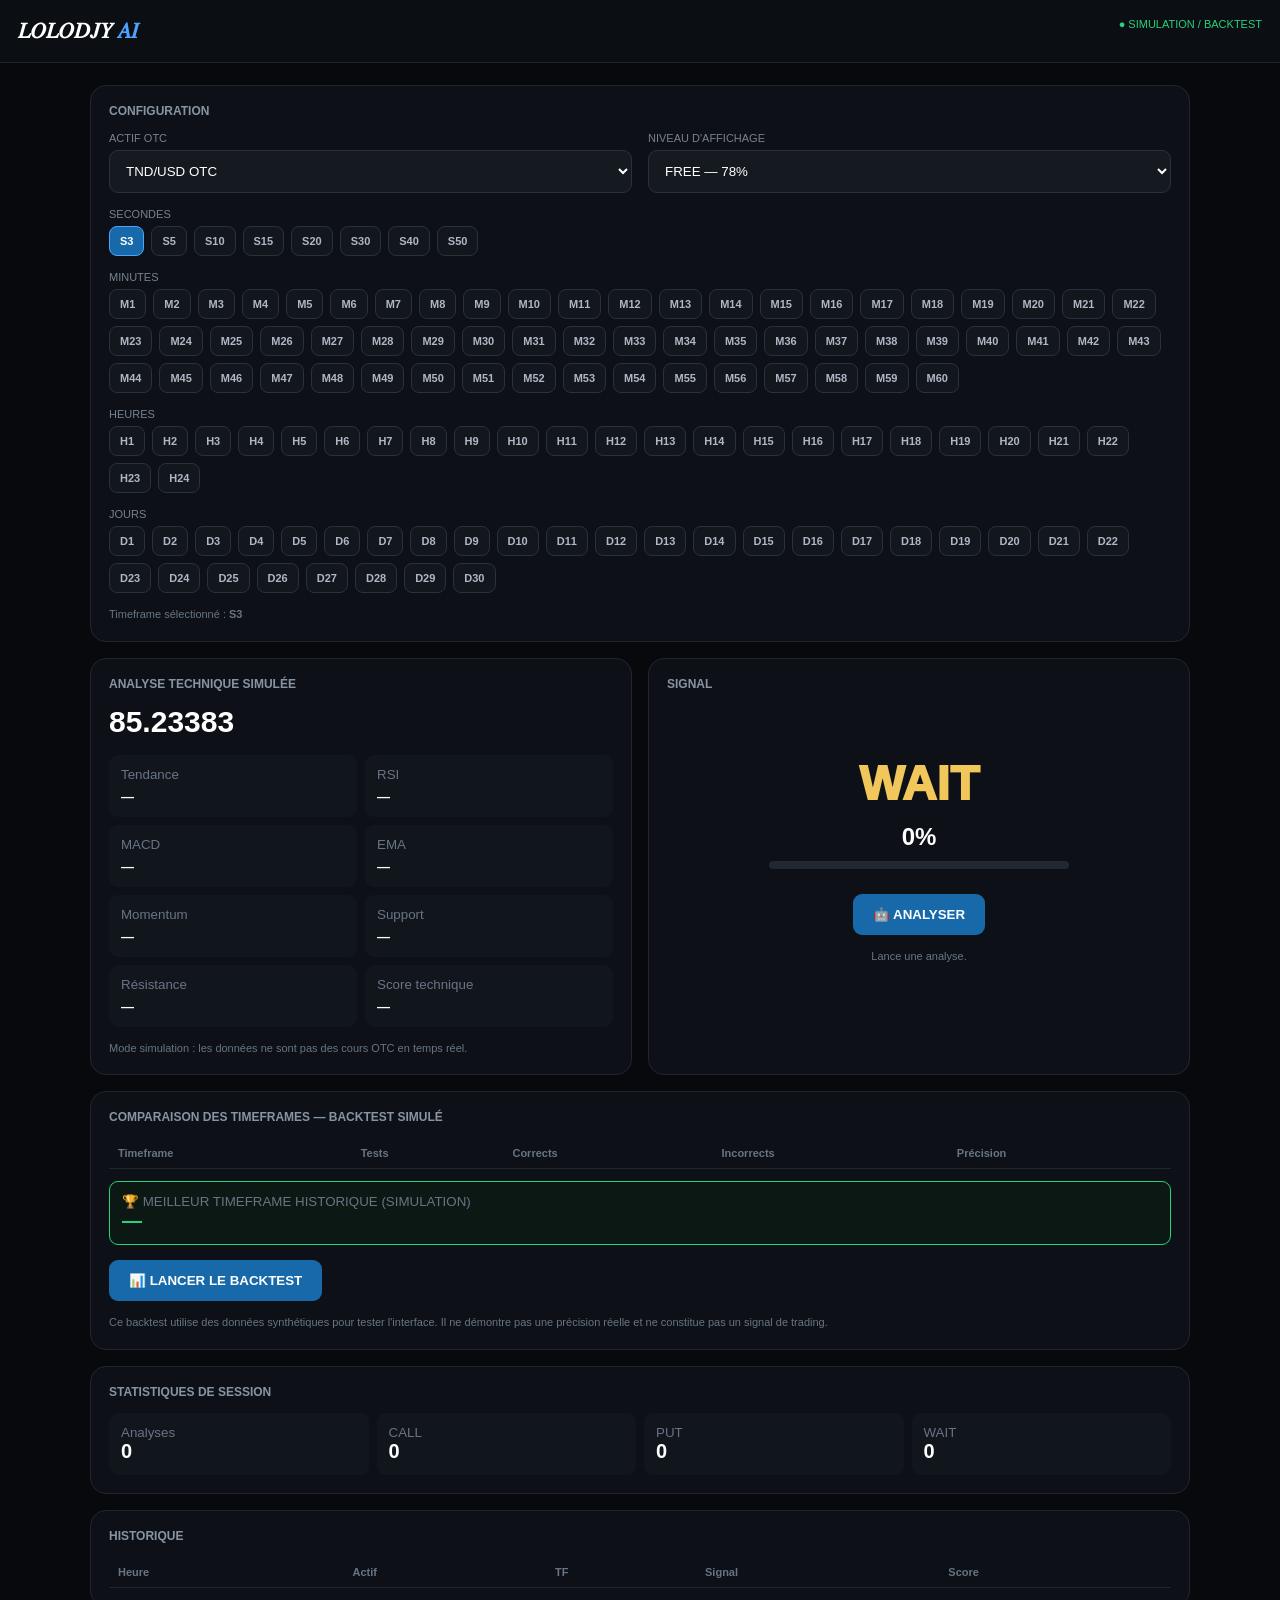
==== index.html @ 020f54a2 "Update and rename index_v2.html to index.html" ====
<!DOCTYPE html>
<html lang="fr">
<head>
<meta charset="UTF-8">
<meta name="viewport" content="width=device-width,initial-scale=1">
<title>𝐿𝑂𝐿𝑂𝐷𝐽𝑌 𝐴𝐼 — V3</title>
<style>
*{box-sizing:border-box}body{margin:0;background:#07090d;color:#fff;font-family:Arial,sans-serif}
header{padding:18px;border-bottom:1px solid #202630;background:#0b0e13;display:flex;justify-content:space-between}.logo{font-size:22px;font-weight:900}.logo span{color:#4da3ff}.mode{color:#28d17c;font-size:11px}
main{width:94%;max-width:1100px;margin:22px auto}.card{background:#0d1117;border:1px solid #202630;border-radius:16px;padding:18px;margin-bottom:16px}
.title{font-size:12px;color:#8994a3;font-weight:900;text-transform:uppercase;margin-bottom:14px}
.grid{display:grid;grid-template-columns:1fr 1fr;gap:16px}label{display:block;color:#778290;font-size:11px;margin-bottom:6px}
select{width:100%;padding:12px;background:#151a21;color:#fff;border:1px solid #29313c;border-radius:9px}
.group{margin-top:15px}.tfbox{display:flex;gap:7px;flex-wrap:wrap}.tf{border:1px solid #29313c;background:#12171e;color:#aeb7c4;border-radius:8px;padding:8px 10px;font-size:11px;font-weight:800}.tf.active{background:#1769aa;color:#fff;border-color:#4da3ff}
.analysis{display:grid;grid-template-columns:1fr 1fr;gap:16px}.price{font-size:30px;font-weight:900;margin-bottom:16px}
.metrics{display:grid;grid-template-columns:1fr 1fr;gap:8px}.metric{background:#11161d;padding:12px;border-radius:9px}.metric small{display:block;color:#697584;margin-bottom:5px}.metric strong{font-size:13px}
.signalbox{text-align:center;min-height:300px;display:flex;flex-direction:column;justify-content:center;align-items:center}.signal{font-size:48px;font-weight:1000;margin:12px}.call{color:#28d17c}.put{color:#ff5364}.wait{color:#f1c75b}
.conf{font-size:24px;font-weight:900}.bar{width:85%;max-width:300px;height:8px;background:#222831;border-radius:20px;margin:10px}.fill{height:100%;width:0;background:#4da3ff;transition:.4s}
.btn{margin-top:15px;padding:13px 20px;border:0;border-radius:9px;background:#1769aa;color:#fff;font-weight:900}.notice{font-size:11px;color:#687484;line-height:1.5;margin-top:13px}
.stats{display:grid;grid-template-columns:repeat(4,1fr);gap:8px}.stat{background:#11161d;padding:12px;border-radius:9px}.stat small{display:block;color:#687484}.stat strong{font-size:20px}
table{width:100%;border-collapse:collapse}th,td{font-size:11px;padding:9px;border-bottom:1px solid #202630;text-align:left}th{color:#687484}
.best{border:1px solid #28d17c;background:#0c1814}.best strong{color:#28d17c}
@media(max-width:720px){.grid,.analysis{grid-template-columns:1fr}}@media(max-width:450px){.metrics{grid-template-columns:1fr}.stats{grid-template-columns:1fr 1fr}}
</style>
</head>
<body>
<header><div class="logo">𝐿𝑂𝐿𝑂𝐷𝐽𝑌 <span>𝐴𝐼</span></div><div class="mode">● SIMULATION / BACKTEST</div></header>
<main>
<section class="card">
<div class="title">Configuration</div>
<div class="grid">
<div><label>ACTIF OTC</label><select id="asset">
<option>TND/USD OTC</option><option>EUR/USD OTC</option><option>GBP/USD OTC</option><option>USD/JPY OTC</option><option>AUD/USD OTC</option><option>USD/CAD OTC</option><option>USD/CHF OTC</option><option>NZD/USD OTC</option><option>EUR/GBP OTC</option><option>EUR/JPY OTC</option><option>GBP/JPY OTC</option>
</select></div>
<div><label>NIVEAU D'AFFICHAGE</label><select id="level"><option>FREE — 78%</option><option>PRO — 85%</option><option>VIP — 97%</option><option>OWNER — FULL</option></select></div>
</div>
<div class="group"><label>SECONDES</label><div class="tfbox" id="seconds"></div></div>
<div class="group"><label>MINUTES</label><div class="tfbox" id="minutes"></div></div>
<div class="group"><label>HEURES</label><div class="tfbox" id="hours"></div></div>
<div class="group"><label>JOURS</label><div class="tfbox" id="days"></div></div>
<div class="notice">Timeframe sélectionné : <b id="selectedTf">S3</b></div>
</section>

<section class="analysis">
<div class="card"><div class="title">Analyse technique simulée</div><div class="price" id="price">85.23383</div>
<div class="metrics">
<div class="metric"><small>Tendance</small><strong id="trend">—</strong></div>
<div class="metric"><small>RSI</small><strong id="rsi">—</strong></div>
<div class="metric"><small>MACD</small><strong id="macd">—</strong></div>
<div class="metric"><small>EMA</small><strong id="ema">—</strong></div>
<div class="metric"><small>Momentum</small><strong id="momentum">—</strong></div>
<div class="metric"><small>Support</small><strong id="support">—</strong></div>
<div class="metric"><small>Résistance</small><strong id="resistance">—</strong></div>
<div class="metric"><small>Score technique</small><strong id="raw">—</strong></div>
</div>
<div class="notice">Mode simulation : les données ne sont pas des cours OTC en temps réel.</div></div>

<div class="card"><div class="title">Signal</div><div class="signalbox">
<div id="signal" class="signal wait">WAIT</div><div class="conf"><span id="confidence">0</span>%</div>
<div class="bar"><div id="fill" class="fill"></div></div>
<button class="btn" id="analyze">🤖 ANALYSER</button>
<div class="notice" id="reason">Lance une analyse.</div>
</div></div>
</section>

<section class="card"><div class="title">Comparaison des timeframes — Backtest simulé</div>
<table><thead><tr><th>Timeframe</th><th>Tests</th><th>Corrects</th><th>Incorrects</th><th>Précision</th></tr></thead><tbody id="tfTable"></tbody></table>
<div class="stat best" style="margin-top:12px"><small>🏆 MEILLEUR TIMEFRAME HISTORIQUE (SIMULATION)</small><strong id="bestTf">—</strong></div>
<button class="btn" id="backtest">📊 LANCER LE BACKTEST</button>
<div class="notice">Ce backtest utilise des données synthétiques pour tester l'interface. Il ne démontre pas une précision réelle et ne constitue pas un signal de trading.</div>
</section>

<section class="card"><div class="title">Statistiques de session</div>
<div class="stats"><div class="stat"><small>Analyses</small><strong id="total">0</strong></div><div class="stat"><small>CALL</small><strong id="calls">0</strong></div><div class="stat"><small>PUT</small><strong id="puts">0</strong></div><div class="stat"><small>WAIT</small><strong id="waits">0</strong></div></div></section>

<section class="card"><div class="title">Historique</div><div style="overflow:auto"><table><thead><tr><th>Heure</th><th>Actif</th><th>TF</th><th>Signal</th><th>Score</th></tr></thead><tbody id="history"></tbody></table></div></section>
</main>

<script>
let tf="S3",total=0,calls=0,puts=0,waits=0;
function addTF(id,text){const b=document.createElement("button");b.className="tf"+(text==="S3"?" active":"");b.textContent=text;b.dataset.tf=text;document.getElementById(id).appendChild(b)}
["S3","S5","S10","S15","S20","S30","S40","S50"].forEach(x=>addTF("seconds",x));
for(let i=1;i<=60;i++)addTF("minutes","M"+i);
for(let i=1;i<=24;i++)addTF("hours","H"+i);
for(let i=1;i<=30;i++)addTF("days","D"+i);
document.querySelectorAll(".tf").forEach(b=>b.onclick=()=>{document.querySelectorAll(".tf").forEach(x=>x.classList.remove("active"));b.classList.add("active");tf=b.dataset.tf;document.getElementById("selectedTf").textContent=tf});

function analyze(){
const asset=document.getElementById("asset").value,price=85.23383+(Math.random()-.5)*.04,rsi=30+Math.random()*40;
const eb=Math.random()>.5,mb=Math.random()>.5,m=Math.random()*2-1;
const raw=(eb?30:-30)+(mb?30:-30)+(rsi<30?15:rsi>70?-15:0)+(m>.2?25:m<-.2?-25:0);
const signal=raw>=20?"CALL":raw<=-20?"PUT":"WAIT",score=Math.round(50+Math.abs(raw)/130*49),trend=eb?"HAUSSIÈRE":"BAISSIÈRE",macd=mb?"HAUSSIER":"BAISSIER",mom=m>.2?"FORT":m<-.2?"FAIBLE":"MOYEN";
for(const [id,v] of [["price",price.toFixed(5)],["trend",trend],["rsi",rsi.toFixed(1)],["macd",macd],["ema",trend],["momentum",mom],["support",(price-.02).toFixed(5)],["resistance",(price+.02).toFixed(5)],["raw",(raw>0?"+":"")+raw]])document.getElementById(id).textContent=v;
const s=document.getElementById("signal");s.textContent=signal;s.className="signal "+signal.toLowerCase();document.getElementById("confidence").textContent=score;document.getElementById("fill").style.width=score+"%";
document.getElementById("reason").textContent=`Simulation : ${trend.toLowerCase()} + ${macd.toLowerCase()} + RSI ${rsi.toFixed(1)} + momentum ${mom.toLowerCase()}.`;
const row=document.createElement("tr");row.innerHTML=`<td>${new Date().toLocaleTimeString("fr-FR")}</td><td>${asset}</td><td>${tf}</td><td>${signal}</td><td>${score}%</td>`;document.getElementById("history").prepend(row);
total++;if(signal==="CALL")calls++;else if(signal==="PUT")puts++;else waits++;
document.getElementById("total").textContent=total;document.getElementById("calls").textContent=calls;document.getElementById("puts").textContent=puts;document.getElementById("waits").textContent=waits;
}

function backtest(){
const list=["S3","S5","S10","S15","S20","S30","S40","S50","M1","M2","M3","M5","M10","M15","M30","M60","H1","H4","H12","H24","D1","D7","D30"];
const body=document.getElementById("tfTable");body.innerHTML="";let best={tf:"—",acc:-1};
for(const t of list){
const tests=500, accuracy=55+Math.random()*30, correct=Math.round(tests*accuracy/100), incorrect=tests-correct;
if(accuracy>best.acc)best={tf:t,acc:accuracy};
const r=document.createElement("tr");r.innerHTML=`<td>${t}</td><td>${tests}</td><td>${correct}</td><td>${incorrect}</td><td>${accuracy.toFixed(1)}%</td>`;body.appendChild(r);
}
document.getElementById("bestTf").textContent=`${best.tf} — ${best.acc.toFixed(1)}%`;
}
document.getElementById("analyze").onclick=analyze;
document.getElementById("backtest").onclick=backtest;
</script>
</body>
</html>
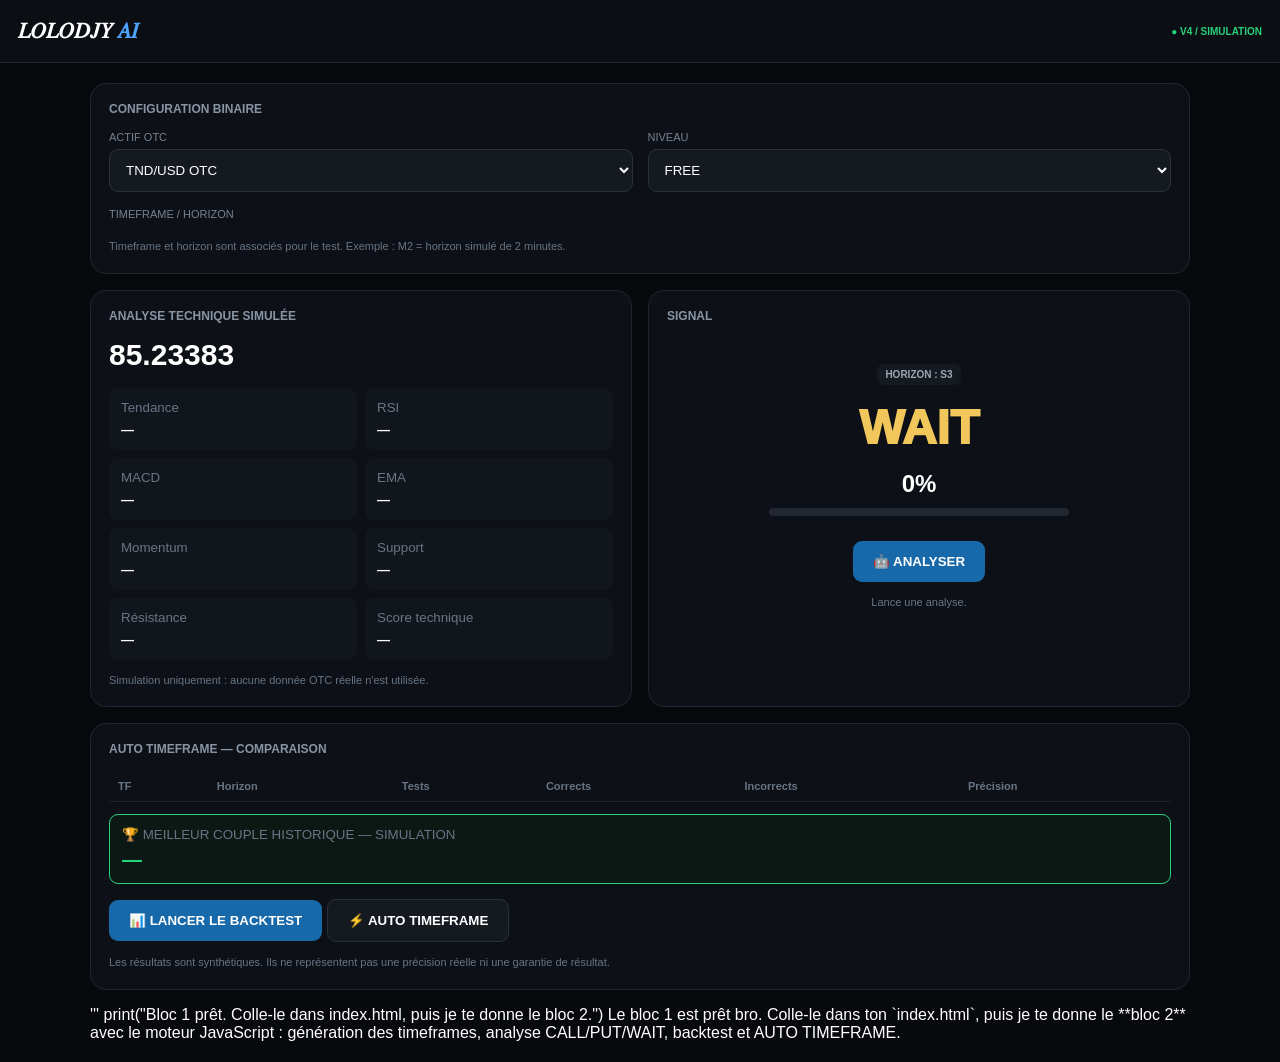
==== commit 57fe3cc4: "Update index.html for version 4" ====
--- a/index.html
+++ b/index.html
@@ -2,114 +2,511 @@
 <html lang="fr">
 <head>
 <meta charset="UTF-8">
-<meta name="viewport" content="width=device-width,initial-scale=1">
-<title>𝐿𝑂𝐿𝑂𝐷𝐽𝑌 𝐴𝐼 — V3</title>
+<meta name="viewport" content="width=device-width, initial-scale=1.0">
+<title>𝐿𝑂𝐿𝑂𝐷𝐽𝑌 𝐴𝐼 — V4</title>
+
 <style>
-*{box-sizing:border-box}body{margin:0;background:#07090d;color:#fff;font-family:Arial,sans-serif}
-header{padding:18px;border-bottom:1px solid #202630;background:#0b0e13;display:flex;justify-content:space-between}.logo{font-size:22px;font-weight:900}.logo span{color:#4da3ff}.mode{color:#28d17c;font-size:11px}
-main{width:94%;max-width:1100px;margin:22px auto}.card{background:#0d1117;border:1px solid #202630;border-radius:16px;padding:18px;margin-bottom:16px}
-.title{font-size:12px;color:#8994a3;font-weight:900;text-transform:uppercase;margin-bottom:14px}
-.grid{display:grid;grid-template-columns:1fr 1fr;gap:16px}label{display:block;color:#778290;font-size:11px;margin-bottom:6px}
-select{width:100%;padding:12px;background:#151a21;color:#fff;border:1px solid #29313c;border-radius:9px}
-.group{margin-top:15px}.tfbox{display:flex;gap:7px;flex-wrap:wrap}.tf{border:1px solid #29313c;background:#12171e;color:#aeb7c4;border-radius:8px;padding:8px 10px;font-size:11px;font-weight:800}.tf.active{background:#1769aa;color:#fff;border-color:#4da3ff}
-.analysis{display:grid;grid-template-columns:1fr 1fr;gap:16px}.price{font-size:30px;font-weight:900;margin-bottom:16px}
-.metrics{display:grid;grid-template-columns:1fr 1fr;gap:8px}.metric{background:#11161d;padding:12px;border-radius:9px}.metric small{display:block;color:#697584;margin-bottom:5px}.metric strong{font-size:13px}
-.signalbox{text-align:center;min-height:300px;display:flex;flex-direction:column;justify-content:center;align-items:center}.signal{font-size:48px;font-weight:1000;margin:12px}.call{color:#28d17c}.put{color:#ff5364}.wait{color:#f1c75b}
-.conf{font-size:24px;font-weight:900}.bar{width:85%;max-width:300px;height:8px;background:#222831;border-radius:20px;margin:10px}.fill{height:100%;width:0;background:#4da3ff;transition:.4s}
-.btn{margin-top:15px;padding:13px 20px;border:0;border-radius:9px;background:#1769aa;color:#fff;font-weight:900}.notice{font-size:11px;color:#687484;line-height:1.5;margin-top:13px}
-.stats{display:grid;grid-template-columns:repeat(4,1fr);gap:8px}.stat{background:#11161d;padding:12px;border-radius:9px}.stat small{display:block;color:#687484}.stat strong{font-size:20px}
-table{width:100%;border-collapse:collapse}th,td{font-size:11px;padding:9px;border-bottom:1px solid #202630;text-align:left}th{color:#687484}
-.best{border:1px solid #28d17c;background:#0c1814}.best strong{color:#28d17c}
-@media(max-width:720px){.grid,.analysis{grid-template-columns:1fr}}@media(max-width:450px){.metrics{grid-template-columns:1fr}.stats{grid-template-columns:1fr 1fr}}
+*{box-sizing:border-box}
+
+body{
+    margin:0;
+    background:#07090d;
+    color:#fff;
+    font-family:Arial,sans-serif;
+}
+
+header{
+    padding:18px;
+    background:#0b0e13;
+    border-bottom:1px solid #202630;
+    display:flex;
+    justify-content:space-between;
+    align-items:center;
+}
+
+.logo{
+    font-size:22px;
+    font-weight:900;
+}
+
+.logo span{
+    color:#4da3ff;
+}
+
+.mode{
+    color:#28d17c;
+    font-size:10px;
+    font-weight:bold;
+}
+
+main{
+    width:94%;
+    max-width:1100px;
+    margin:20px auto;
+}
+
+.card{
+    background:#0d1117;
+    border:1px solid #202630;
+    border-radius:16px;
+    padding:18px;
+    margin-bottom:16px;
+}
+
+.title{
+    color:#8994a3;
+    font-size:12px;
+    font-weight:900;
+    text-transform:uppercase;
+    margin-bottom:15px;
+}
+
+.grid{
+    display:grid;
+    grid-template-columns:1fr 1fr;
+    gap:15px;
+}
+
+label{
+    display:block;
+    color:#778290;
+    font-size:11px;
+    margin-bottom:6px;
+}
+
+select{
+    width:100%;
+    padding:12px;
+    background:#151a21;
+    color:#fff;
+    border:1px solid #29313c;
+    border-radius:9px;
+}
+
+.group{
+    margin-top:16px;
+}
+
+.tfbox{
+    display:flex;
+    gap:7px;
+    flex-wrap:wrap;
+}
+
+.tf{
+    border:1px solid #29313c;
+    background:#12171e;
+    color:#aeb7c4;
+    border-radius:8px;
+    padding:8px 10px;
+    font-size:11px;
+    font-weight:800;
+}
+
+.tf.active{
+    background:#1769aa;
+    color:#fff;
+    border-color:#4da3ff;
+}
+
+.analysis{
+    display:grid;
+    grid-template-columns:1fr 1fr;
+    gap:16px;
+}
+
+.price{
+    font-size:30px;
+    font-weight:900;
+    margin-bottom:16px;
+}
+
+.metrics{
+    display:grid;
+    grid-template-columns:1fr 1fr;
+    gap:8px;
+}
+
+.metric{
+    background:#11161d;
+    padding:12px;
+    border-radius:9px;
+}
+
+.metric small{
+    display:block;
+    color:#697584;
+    margin-bottom:5px;
+}
+
+.metric strong{
+    font-size:13px;
+}
+
+.signalbox{
+    min-height:300px;
+    display:flex;
+    flex-direction:column;
+    justify-content:center;
+    align-items:center;
+    text-align:center;
+}
+
+.signal{
+    font-size:48px;
+    font-weight:1000;
+    margin:15px;
+}
+
+.call{
+    color:#28d17c;
+}
+
+.put{
+    color:#ff5364;
+}
+
+.wait{
+    color:#f1c75b;
+}
+
+.conf{
+    font-size:24px;
+    font-weight:900;
+}
+
+.bar{
+    width:85%;
+    max-width:300px;
+    height:8px;
+    background:#222831;
+    border-radius:20px;
+    margin:10px;
+}
+
+.fill{
+    height:100%;
+    width:0%;
+    background:#4da3ff;
+    transition:.4s;
+}
+
+.btn{
+    margin-top:15px;
+    padding:13px 20px;
+    border:0;
+    border-radius:9px;
+    background:#1769aa;
+    color:#fff;
+    font-weight:900;
+}
+
+.btn.secondary{
+    background:#151a21;
+    border:1px solid #29313c;
+}
+
+.notice{
+    color:#687484;
+    font-size:11px;
+    line-height:1.5;
+    margin-top:12px;
+}
+
+.stats{
+    display:grid;
+    grid-template-columns:repeat(4,1fr);
+    gap:8px;
+}
+
+.stat{
+    background:#11161d;
+    padding:12px;
+    border-radius:9px;
+}
+
+.stat small{
+    display:block;
+    color:#687484;
+}
+
+.stat strong{
+    font-size:20px;
+}
+
+table{
+    width:100%;
+    border-collapse:collapse;
+}
+
+th,td{
+    padding:9px;
+    font-size:11px;
+    text-align:left;
+    border-bottom:1px solid #202630;
+}
+
+th{
+    color:#687484;
+}
+
+.best{
+    border:1px solid #28d17c;
+    background:#0c1814;
+    margin-top:12px;
+}
+
+.best strong{
+    color:#28d17c;
+    display:block;
+    margin-top:6px;
+}
+
+.badge{
+    background:#151a21;
+    color:#9da8b5;
+    padding:5px 8px;
+    border-radius:7px;
+    font-size:10px;
+    font-weight:800;
+}
+
+@media(max-width:720px){
+    .grid,
+    .analysis{
+        grid-template-columns:1fr;
+    }
+}
+
+@media(max-width:450px){
+    .metrics{
+        grid-template-columns:1fr;
+    }
+
+    .stats{
+        grid-template-columns:1fr 1fr;
+    }
+}
 </style>
 </head>
+
 <body>
-<header><div class="logo">𝐿𝑂𝐿𝑂𝐷𝐽𝑌 <span>𝐴𝐼</span></div><div class="mode">● SIMULATION / BACKTEST</div></header>
+
+<header>
+    <div class="logo">
+        𝐿𝑂𝐿𝑂𝐷𝐽𝑌 <span>𝐴𝐼</span>
+    </div>
+
+    <div class="mode">
+        ● V4 / SIMULATION
+    </div>
+</header>
+
 <main>
+
 <section class="card">
-<div class="title">Configuration</div>
+
+<div class="title">
+    Configuration binaire
+</div>
+
 <div class="grid">
-<div><label>ACTIF OTC</label><select id="asset">
-<option>TND/USD OTC</option><option>EUR/USD OTC</option><option>GBP/USD OTC</option><option>USD/JPY OTC</option><option>AUD/USD OTC</option><option>USD/CAD OTC</option><option>USD/CHF OTC</option><option>NZD/USD OTC</option><option>EUR/GBP OTC</option><option>EUR/JPY OTC</option><option>GBP/JPY OTC</option>
-</select></div>
-<div><label>NIVEAU D'AFFICHAGE</label><select id="level"><option>FREE — 78%</option><option>PRO — 85%</option><option>VIP — 97%</option><option>OWNER — FULL</option></select></div>
-</div>
-<div class="group"><label>SECONDES</label><div class="tfbox" id="seconds"></div></div>
-<div class="group"><label>MINUTES</label><div class="tfbox" id="minutes"></div></div>
-<div class="group"><label>HEURES</label><div class="tfbox" id="hours"></div></div>
-<div class="group"><label>JOURS</label><div class="tfbox" id="days"></div></div>
-<div class="notice">Timeframe sélectionné : <b id="selectedTf">S3</b></div>
+
+<div>
+<label>ACTIF OTC</label>
+
+<select id="asset">
+<option>TND/USD OTC</option>
+<option>EUR/USD OTC</option>
+<option>GBP/USD OTC</option>
+<option>USD/JPY OTC</option>
+<option>AUD/USD OTC</option>
+<option>USD/CAD OTC</option>
+<option>USD/CHF OTC</option>
+<option>NZD/USD OTC</option>
+<option>EUR/GBP OTC</option>
+<option>EUR/JPY OTC</option>
+<option>GBP/JPY OTC</option>
+</select>
+</div>
+
+<div>
+<label>NIVEAU</label>
+
+<select id="level">
+<option>FREE</option>
+<option>PRO</option>
+<option>VIP</option>
+<option>OWNER</option>
+</select>
+</div>
+
+</div>
+
+<div class="group">
+
+<label>TIMEFRAME / HORIZON</label>
+
+<div class="tfbox" id="tfbox"></div>
+
+</div>
+
+<div class="notice">
+Timeframe et horizon sont associés pour le test.
+Exemple : M2 = horizon simulé de 2 minutes.
+</div>
+
 </section>
 
 <section class="analysis">
-<div class="card"><div class="title">Analyse technique simulée</div><div class="price" id="price">85.23383</div>
+
+<div class="card">
+
+<div class="title">
+Analyse technique simulée
+</div>
+
+<div class="price" id="price">
+85.23383
+</div>
+
 <div class="metrics">
-<div class="metric"><small>Tendance</small><strong id="trend">—</strong></div>
-<div class="metric"><small>RSI</small><strong id="rsi">—</strong></div>
-<div class="metric"><small>MACD</small><strong id="macd">—</strong></div>
-<div class="metric"><small>EMA</small><strong id="ema">—</strong></div>
-<div class="metric"><small>Momentum</small><strong id="momentum">—</strong></div>
-<div class="metric"><small>Support</small><strong id="support">—</strong></div>
-<div class="metric"><small>Résistance</small><strong id="resistance">—</strong></div>
-<div class="metric"><small>Score technique</small><strong id="raw">—</strong></div>
-</div>
-<div class="notice">Mode simulation : les données ne sont pas des cours OTC en temps réel.</div></div>
-
-<div class="card"><div class="title">Signal</div><div class="signalbox">
-<div id="signal" class="signal wait">WAIT</div><div class="conf"><span id="confidence">0</span>%</div>
-<div class="bar"><div id="fill" class="fill"></div></div>
-<button class="btn" id="analyze">🤖 ANALYSER</button>
-<div class="notice" id="reason">Lance une analyse.</div>
-</div></div>
+
+<div class="metric">
+<small>Tendance</small>
+<strong id="trend">—</strong>
+</div>
+
+<div class="metric">
+<small>RSI</small>
+<strong id="rsi">—</strong>
+</div>
+
+<div class="metric">
+<small>MACD</small>
+<strong id="macd">—</strong>
+</div>
+
+<div class="metric">
+<small>EMA</small>
+<strong id="ema">—</strong>
+</div>
+
+<div class="metric">
+<small>Momentum</small>
+<strong id="momentum">—</strong>
+</div>
+
+<div class="metric">
+<small>Support</small>
+<strong id="support">—</strong>
+</div>
+
+<div class="metric">
+<small>Résistance</small>
+<strong id="resistance">—</strong>
+</div>
+
+<div class="metric">
+<small>Score technique</small>
+<strong id="raw">—</strong>
+</div>
+
+</div>
+
+<div class="notice">
+Simulation uniquement : aucune donnée OTC réelle n'est utilisée.
+</div>
+
+</div>
+
+<div class="card">
+
+<div class="title">
+Signal
+</div>
+
+<div class="signalbox">
+
+<div class="badge" id="horizon">
+HORIZON : S3
+</div>
+
+<div id="signal" class="signal wait">
+WAIT
+</div>
+
+<div class="conf">
+<span id="confidence">0</span>%
+</div>
+
+<div class="bar">
+<div id="fill" class="fill"></div>
+</div>
+
+<button class="btn" id="analyze">
+🤖 ANALYSER
+</button>
+
+<div class="notice" id="reason">
+Lance une analyse.
+</div>
+
+</div>
+
+</div>
+
 </section>
 
-<section class="card"><div class="title">Comparaison des timeframes — Backtest simulé</div>
-<table><thead><tr><th>Timeframe</th><th>Tests</th><th>Corrects</th><th>Incorrects</th><th>Précision</th></tr></thead><tbody id="tfTable"></tbody></table>
-<div class="stat best" style="margin-top:12px"><small>🏆 MEILLEUR TIMEFRAME HISTORIQUE (SIMULATION)</small><strong id="bestTf">—</strong></div>
-<button class="btn" id="backtest">📊 LANCER LE BACKTEST</button>
-<div class="notice">Ce backtest utilise des données synthétiques pour tester l'interface. Il ne démontre pas une précision réelle et ne constitue pas un signal de trading.</div>
+<section class="card">
+
+<div class="title">
+Auto Timeframe — comparaison
+</div>
+
+<table>
+
+<thead>
+<tr>
+<th>TF</th>
+<th>Horizon</th>
+<th>Tests</th>
+<th>Corrects</th>
+<th>Incorrects</th>
+<th>Précision</th>
+</tr>
+</thead>
+
+<tbody id="tfTable">
+</tbody>
+
+</table>
+
+<div class="stat best">
+
+<small>
+🏆 MEILLEUR COUPLE HISTORIQUE — SIMULATION
+</small>
+
+<strong id="bestTf">
+—
+</strong>
+
+</div>
+
+<button class="btn" id="backtest">
+📊 LANCER LE BACKTEST
+</button>
+
+<button class="btn secondary" id="auto">
+⚡ AUTO TIMEFRAME
+</button>
+
+<div class="notice">
+Les résultats sont synthétiques. Ils ne représentent pas une précision réelle ni une garantie de résultat.
+</div>
+
 </section>
-
-<section class="card"><div class="title">Statistiques de session</div>
-<div class="stats"><div class="stat"><small>Analyses</small><strong id="total">0</strong></div><div class="stat"><small>CALL</small><strong id="calls">0</strong></div><div class="stat"><small>PUT</small><strong id="puts">0</strong></div><div class="stat"><small>WAIT</small><strong id="waits">0</strong></div></div></section>
-
-<section class="card"><div class="title">Historique</div><div style="overflow:auto"><table><thead><tr><th>Heure</th><th>Actif</th><th>TF</th><th>Signal</th><th>Score</th></tr></thead><tbody id="history"></tbody></table></div></section>
-</main>
-
-<script>
-let tf="S3",total=0,calls=0,puts=0,waits=0;
-function addTF(id,text){const b=document.createElement("button");b.className="tf"+(text==="S3"?" active":"");b.textContent=text;b.dataset.tf=text;document.getElementById(id).appendChild(b)}
-["S3","S5","S10","S15","S20","S30","S40","S50"].forEach(x=>addTF("seconds",x));
-for(let i=1;i<=60;i++)addTF("minutes","M"+i);
-for(let i=1;i<=24;i++)addTF("hours","H"+i);
-for(let i=1;i<=30;i++)addTF("days","D"+i);
-document.querySelectorAll(".tf").forEach(b=>b.onclick=()=>{document.querySelectorAll(".tf").forEach(x=>x.classList.remove("active"));b.classList.add("active");tf=b.dataset.tf;document.getElementById("selectedTf").textContent=tf});
-
-function analyze(){
-const asset=document.getElementById("asset").value,price=85.23383+(Math.random()-.5)*.04,rsi=30+Math.random()*40;
-const eb=Math.random()>.5,mb=Math.random()>.5,m=Math.random()*2-1;
-const raw=(eb?30:-30)+(mb?30:-30)+(rsi<30?15:rsi>70?-15:0)+(m>.2?25:m<-.2?-25:0);
-const signal=raw>=20?"CALL":raw<=-20?"PUT":"WAIT",score=Math.round(50+Math.abs(raw)/130*49),trend=eb?"HAUSSIÈRE":"BAISSIÈRE",macd=mb?"HAUSSIER":"BAISSIER",mom=m>.2?"FORT":m<-.2?"FAIBLE":"MOYEN";
-for(const [id,v] of [["price",price.toFixed(5)],["trend",trend],["rsi",rsi.toFixed(1)],["macd",macd],["ema",trend],["momentum",mom],["support",(price-.02).toFixed(5)],["resistance",(price+.02).toFixed(5)],["raw",(raw>0?"+":"")+raw]])document.getElementById(id).textContent=v;
-const s=document.getElementById("signal");s.textContent=signal;s.className="signal "+signal.toLowerCase();document.getElementById("confidence").textContent=score;document.getElementById("fill").style.width=score+"%";
-document.getElementById("reason").textContent=`Simulation : ${trend.toLowerCase()} + ${macd.toLowerCase()} + RSI ${rsi.toFixed(1)} + momentum ${mom.toLowerCase()}.`;
-const row=document.createElement("tr");row.innerHTML=`<td>${new Date().toLocaleTimeString("fr-FR")}</td><td>${asset}</td><td>${tf}</td><td>${signal}</td><td>${score}%</td>`;document.getElementById("history").prepend(row);
-total++;if(signal==="CALL")calls++;else if(signal==="PUT")puts++;else waits++;
-document.getElementById("total").textContent=total;document.getElementById("calls").textContent=calls;document.getElementById("puts").textContent=puts;document.getElementById("waits").textContent=waits;
-}
-
-function backtest(){
-const list=["S3","S5","S10","S15","S20","S30","S40","S50","M1","M2","M3","M5","M10","M15","M30","M60","H1","H4","H12","H24","D1","D7","D30"];
-const body=document.getElementById("tfTable");body.innerHTML="";let best={tf:"—",acc:-1};
-for(const t of list){
-const tests=500, accuracy=55+Math.random()*30, correct=Math.round(tests*accuracy/100), incorrect=tests-correct;
-if(accuracy>best.acc)best={tf:t,acc:accuracy};
-const r=document.createElement("tr");r.innerHTML=`<td>${t}</td><td>${tests}</td><td>${correct}</td><td>${incorrect}</td><td>${accuracy.toFixed(1)}%</td>`;body.appendChild(r);
-}
-document.getElementById("bestTf").textContent=`${best.tf} — ${best.acc.toFixed(1)}%`;
-}
-document.getElementById("analyze").onclick=analyze;
-document.getElementById("backtest").onclick=backtest;
-</script>
-</body>
-</html>
+'''
+print("Bloc 1 prêt. Colle-le dans index.html, puis je te donne le bloc 2.")
+ Le bloc 1 est prêt bro. Colle-le dans ton `index.html`, puis je te donne le **bloc 2** avec le moteur JavaScript : génération des timeframes, analyse CALL/PUT/WAIT, backtest et AUTO TIMEFRAME.
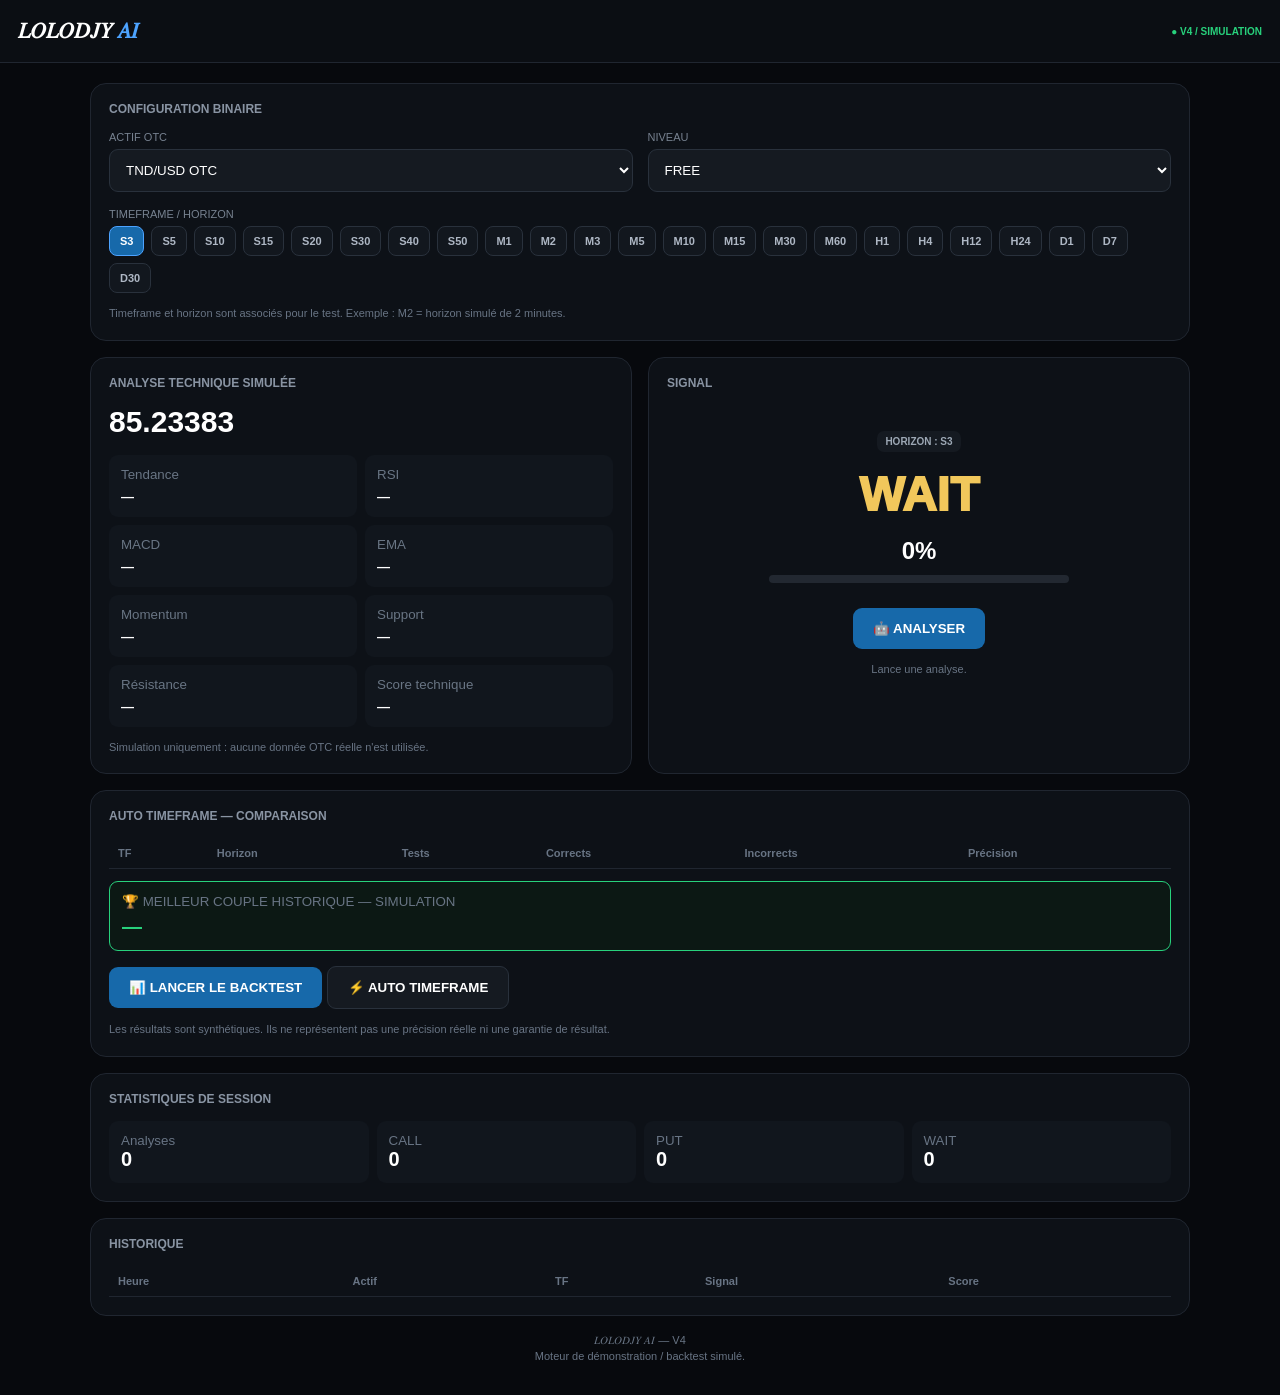
==== commit 6e210cc5: "Update index.html with session stats and history Removed placeholder text and added session statisti" ====
--- a/index.html
+++ b/index.html
@@ -507,6 +507,502 @@
 </div>
 
 </section>
-'''
-print("Bloc 1 prêt. Colle-le dans index.html, puis je te donne le bloc 2.")
- Le bloc 1 est prêt bro. Colle-le dans ton `index.html`, puis je te donne le **bloc 2** avec le moteur JavaScript : génération des timeframes, analyse CALL/PUT/WAIT, backtest et AUTO TIMEFRAME.
+<section class="card">
+
+<div class="title">
+Statistiques de session
+</div>
+
+<div class="stats">
+
+<div class="stat">
+<small>Analyses</small>
+<strong id="total">0</strong>
+</div>
+
+<div class="stat">
+<small>CALL</small>
+<strong id="calls">0</strong>
+</div>
+
+<div class="stat">
+<small>PUT</small>
+<strong id="puts">0</strong>
+</div>
+
+<div class="stat">
+<small>WAIT</small>
+<strong id="waits">0</strong>
+</div>
+
+</div>
+
+</section>
+
+
+<section class="card">
+
+<div class="title">
+Historique
+</div>
+
+<div style="overflow:auto">
+
+<table>
+
+<thead>
+
+<tr>
+<th>Heure</th>
+<th>Actif</th>
+<th>TF</th>
+<th>Signal</th>
+<th>Score</th>
+</tr>
+
+</thead>
+
+<tbody id="history">
+</tbody>
+
+</table>
+
+</div>
+
+</section>
+
+<div class="notice" style="text-align:center;margin-bottom:30px">
+𝐿𝑂𝐿𝑂𝐷𝐽𝑌 𝐴𝐼 — V4<br>
+Moteur de démonstration / backtest simulé.
+</div>
+
+</main>
+
+
+<script>
+
+const timeframes = [
+"S3","S5","S10","S15","S20","S30","S40","S50",
+"M1","M2","M3","M5","M10","M15","M30","M60",
+"H1","H4","H12","H24",
+"D1","D7","D30"
+];
+
+let selectedTF = "S3";
+
+let total = 0;
+let calls = 0;
+let puts = 0;
+let waits = 0;
+
+
+/* =========================
+   TIMEFRAME
+========================= */
+
+function getHorizon(tf){
+
+    const number = parseInt(tf.substring(1));
+
+    if(tf.startsWith("S")){
+        return number + " seconde" + (number > 1 ? "s" : "");
+    }
+
+    if(tf.startsWith("M")){
+        return number + " minute" + (number > 1 ? "s" : "");
+    }
+
+    if(tf.startsWith("H")){
+        return number + " heure" + (number > 1 ? "s" : "");
+    }
+
+    return number + " jour" + (number > 1 ? "s" : "");
+}
+
+
+function createTimeframes(){
+
+    const box = document.getElementById("tfbox");
+
+    timeframes.forEach((tf,index)=>{
+
+        const button = document.createElement("button");
+
+        button.className =
+            "tf" + (index === 0 ? " active" : "");
+
+        button.textContent = tf;
+
+        button.onclick = function(){
+
+            document
+                .querySelectorAll(".tf")
+                .forEach(x=>x.classList.remove("active"));
+
+            button.classList.add("active");
+
+            selectedTF = tf;
+
+            document.getElementById("horizon").textContent =
+                "HORIZON : " + getHorizon(tf);
+
+        };
+
+        box.appendChild(button);
+
+    });
+
+}
+
+createTimeframes();
+
+
+/* =========================
+   ANALYSE
+========================= */
+
+function analyze(){
+
+    const asset =
+        document.getElementById("asset").value;
+
+    const price =
+        85.23383 + (Math.random() - 0.5) * 0.04;
+
+    const rsi =
+        30 + Math.random() * 40;
+
+    const emaBull =
+        Math.random() > 0.5;
+
+    const macdBull =
+        Math.random() > 0.5;
+
+    const momentum =
+        Math.random() * 2 - 1;
+
+
+    let score = 0;
+
+    if(emaBull) score += 30;
+    else score -= 30;
+
+    if(macdBull) score += 30;
+    else score -= 30;
+
+    if(rsi < 30) score += 15;
+
+    else if(rsi > 70) score -= 15;
+
+    if(momentum > 0.2)
+        score += 25;
+
+    else if(momentum < -0.2)
+        score -= 25;
+
+
+    let signal;
+
+    if(score >= 20)
+        signal = "CALL";
+
+    else if(score <= -20)
+        signal = "PUT";
+
+    else
+        signal = "WAIT";
+
+
+    const confidence =
+        Math.round(
+            50 + Math.abs(score) / 130 * 49
+        );
+
+
+    const trend =
+        emaBull ? "HAUSSIÈRE" : "BAISSIÈRE";
+
+    const macd =
+        macdBull ? "HAUSSIER" : "BAISSIER";
+
+    const momentumText =
+        momentum > 0.2
+        ? "FORT"
+        : momentum < -0.2
+        ? "FAIBLE"
+        : "MOYEN";
+
+
+    document.getElementById("price").textContent =
+        price.toFixed(5);
+
+    document.getElementById("trend").textContent =
+        trend;
+
+    document.getElementById("rsi").textContent =
+        rsi.toFixed(1);
+
+    document.getElementById("macd").textContent =
+        macd;
+
+    document.getElementById("ema").textContent =
+        trend;
+
+    document.getElementById("momentum").textContent =
+        momentumText;
+
+    document.getElementById("support").textContent =
+        (price - 0.02).toFixed(5);
+
+    document.getElementById("resistance").textContent =
+        (price + 0.02).toFixed(5);
+
+    document.getElementById("raw").textContent =
+        score > 0 ? "+" + score : score;
+
+
+    const signalElement =
+        document.getElementById("signal");
+
+    signalElement.textContent = signal;
+
+    signalElement.className =
+        "signal " + signal.toLowerCase();
+
+
+    document.getElementById("confidence")
+        .textContent = confidence;
+
+    document.getElementById("fill")
+        .style.width = confidence + "%";
+
+
+    document.getElementById("reason").textContent =
+        "Simulation : " +
+        trend.toLowerCase() +
+        " + " +
+        macd.toLowerCase() +
+        " + RSI " +
+        rsi.toFixed(1) +
+        " + momentum " +
+        momentumText.toLowerCase();
+
+
+    const row =
+        document.createElement("tr");
+
+    row.innerHTML = `
+        <td>${new Date().toLocaleTimeString("fr-FR")}</td>
+        <td>${asset}</td>
+        <td>${selectedTF}</td>
+        <td>${signal}</td>
+        <td>${confidence}%</td>
+    `;
+
+    document
+        .getElementById("history")
+        .prepend(row);
+
+
+    total++;
+
+    if(signal === "CALL")
+        calls++;
+
+    else if(signal === "PUT")
+        puts++;
+
+    else
+        waits++;
+
+
+    document.getElementById("total")
+        .textContent = total;
+
+    document.getElementById("calls")
+        .textContent = calls;
+
+    document.getElementById("puts")
+        .textContent = puts;
+
+    document.getElementById("waits")
+        .textContent = waits;
+
+}
+
+
+/* =========================
+   BACKTEST
+========================= */
+
+function runBacktest(){
+
+    const table =
+        document.getElementById("tfTable");
+
+    table.innerHTML = "";
+
+    let best = null;
+
+
+    timeframes.forEach(tf=>{
+
+        const tests = 1000;
+
+        /*
+        Simulation uniquement.
+        La précision sera remplacée
+        par une mesure réelle lorsque
+        les données historiques seront
+        connectées.
+        */
+
+        const precision =
+            55 + Math.random() * 30;
+
+        const correct =
+            Math.round(
+                tests * precision / 100
+            );
+
+        const incorrect =
+            tests - correct;
+
+
+        if(!best || precision > best.precision){
+
+            best = {
+                tf: tf,
+                precision: precision
+            };
+
+        }
+
+
+        const row =
+            document.createElement("tr");
+
+        row.innerHTML = `
+            <td>${tf}</td>
+            <td>${getHorizon(tf)}</td>
+            <td>${tests}</td>
+            <td>${correct}</td>
+            <td>${incorrect}</td>
+            <td>${precision.toFixed(1)}%</td>
+        `;
+
+        table.appendChild(row);
+
+    });
+
+
+    document.getElementById("bestTf").textContent =
+        best.tf +
+        " — " +
+        getHorizon(best.tf) +
+        " — " +
+        best.precision.toFixed(1) +
+        "%";
+
+}
+
+
+/* =========================
+   AUTO TIMEFRAME
+========================= */
+
+function autoTimeframe(){
+
+    runBacktest();
+
+    let rows =
+        document
+        .getElementById("tfTable")
+        .querySelectorAll("tr");
+
+
+    let bestRow = null;
+    let bestValue = -1;
+
+
+    rows.forEach(row=>{
+
+        const cells =
+            row.querySelectorAll("td");
+
+        if(cells.length < 6)
+            return;
+
+        const value =
+            parseFloat(
+                cells[5].textContent
+            );
+
+
+        if(value > bestValue){
+
+            bestValue = value;
+            bestRow = row;
+
+        }
+
+    });
+
+
+    if(!bestRow)
+        return;
+
+
+    selectedTF =
+        bestRow.children[0].textContent;
+
+
+    document
+        .querySelectorAll(".tf")
+        .forEach(button=>{
+
+            button.classList.toggle(
+                "active",
+                button.textContent === selectedTF
+            );
+
+        });
+
+
+    document.getElementById("horizon")
+        .textContent =
+        "HORIZON : " +
+        getHorizon(selectedTF);
+
+
+    document.getElementById("bestTf")
+        .textContent =
+        selectedTF +
+        " — " +
+        getHorizon(selectedTF) +
+        " — " +
+        bestValue.toFixed(1) +
+        "%";
+
+}
+
+
+/* =========================
+   BOUTONS
+========================= */
+
+document.getElementById("analyze")
+    .onclick = analyze;
+
+
+document.getElementById("backtest")
+    .onclick = runBacktest;
+
+
+document.getElementById("auto")
+    .onclick = autoTimeframe;
+
+</script>
+
+</body>
+</html>
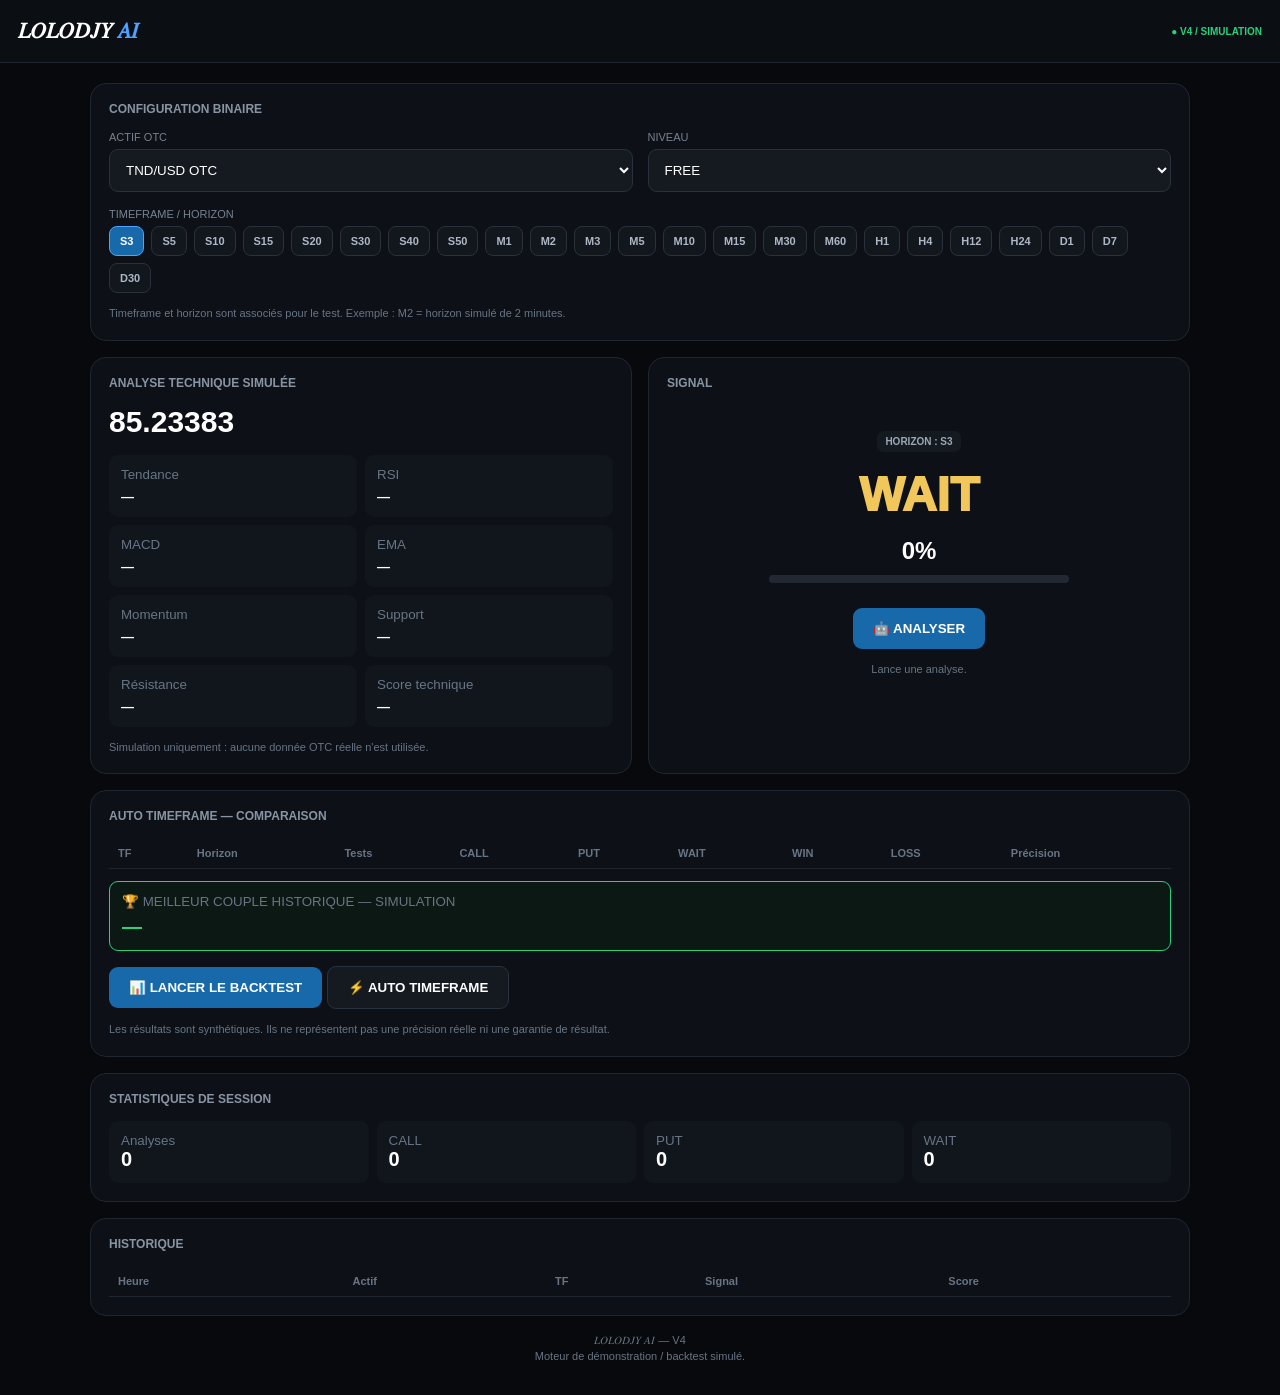
==== commit 72d01847: "Add additional table headers in index.html" ====
--- a/index.html
+++ b/index.html
@@ -468,12 +468,15 @@
 
 <thead>
 <tr>
-<th>TF</th>
-<th>Horizon</th>
-<th>Tests</th>
-<th>Corrects</th>
-<th>Incorrects</th>
-<th>Précision</th>
+    <th>TF</th>
+    <th>Horizon</th>
+    <th>Tests</th>
+    <th>CALL</th>
+    <th>PUT</th>
+    <th>WAIT</th>
+    <th>WIN</th>
+    <th>LOSS</th>
+    <th>Précision</th>
 </tr>
 </thead>
 
@@ -837,72 +840,133 @@
 
 function runBacktest(){
 
-    const table =
-        document.getElementById("tfTable");
+    const table = document.getElementById("tfTable");
+
+    if(!table){
+        console.error("Table tfTable introuvable");
+        return;
+    }
 
     table.innerHTML = "";
 
+    const timeframes = [
+        "S3","S5","S10","S15","S30",
+        "M1","M2","M3","M5","M10","M15"
+    ];
+
     let best = null;
 
-
-    timeframes.forEach(tf=>{
+    timeframes.forEach(tf => {
 
         const tests = 1000;
 
-        /*
-        Simulation uniquement.
-        La précision sera remplacée
-        par une mesure réelle lorsque
-        les données historiques seront
-        connectées.
-        */
+        let call = 0;
+        let put = 0;
+        let wait = 0;
+        let wins = 0;
+        let losses = 0;
+
+        let price = 100;
+
+        for(let i = 0; i < tests; i++){
+
+            const oldPrice = price;
+
+            price += (Math.random() - 0.5) * 2;
+
+            const movement = price - oldPrice;
+
+            let signal = "WAIT";
+            let score = 50;
+
+            if(movement > 0.15){
+
+                signal = "CALL";
+                score = 60 + Math.random() * 35;
+                call++;
+
+            }else if(movement < -0.15){
+
+                signal = "PUT";
+                score = 60 + Math.random() * 35;
+                put++;
+
+            }else{
+
+                wait++;
+            }
+
+            if(signal === "WAIT"){
+                continue;
+            }
+
+            const futureMovement =
+                (Math.random() - 0.5) * 2;
+
+            const win =
+                (signal === "CALL" && futureMovement > 0) ||
+                (signal === "PUT" && futureMovement < 0);
+
+            if(win){
+                wins++;
+            }else{
+                losses++;
+            }
+        }
+
+        const evaluated = wins + losses;
 
         const precision =
-            55 + Math.random() * 30;
-
-        const correct =
-            Math.round(
-                tests * precision / 100
-            );
-
-        const incorrect =
-            tests - correct;
-
-
-        if(!best || precision > best.precision){
-
-            best = {
-                tf: tf,
-                precision: precision
-            };
-
-        }
-
-
-        const row =
-            document.createElement("tr");
+            evaluated > 0
+            ? (wins / evaluated) * 100
+            : 0;
+
+        const row = document.createElement("tr");
 
         row.innerHTML = `
             <td>${tf}</td>
             <td>${getHorizon(tf)}</td>
             <td>${tests}</td>
-            <td>${correct}</td>
-            <td>${incorrect}</td>
+            <td>${call}</td>
+            <td>${put}</td>
+            <td>${wait}</td>
+            <td>${wins}</td>
+            <td>${losses}</td>
             <td>${precision.toFixed(1)}%</td>
         `;
 
         table.appendChild(row);
 
+        if(
+            evaluated >= 100 &&
+            (!best || precision > best.precision)
+        ){
+            best = {
+                tf: tf,
+                precision: precision,
+                wins: wins,
+                losses: losses
+            };
+        }
+
     });
 
-
-    document.getElementById("bestTf").textContent =
-        best.tf +
-        " — " +
-        getHorizon(best.tf) +
-        " — " +
-        best.precision.toFixed(1) +
-        "%";
+    if(best){
+
+        const bestElement =
+            document.getElementById("bestTf");
+
+        if(bestElement){
+
+            bestElement.textContent =
+                best.tf +
+                " — " +
+                getHorizon(best.tf) +
+                " — " +
+                best.precision.toFixed(1) +
+                "%";
+        }
+    }
 
 }
 
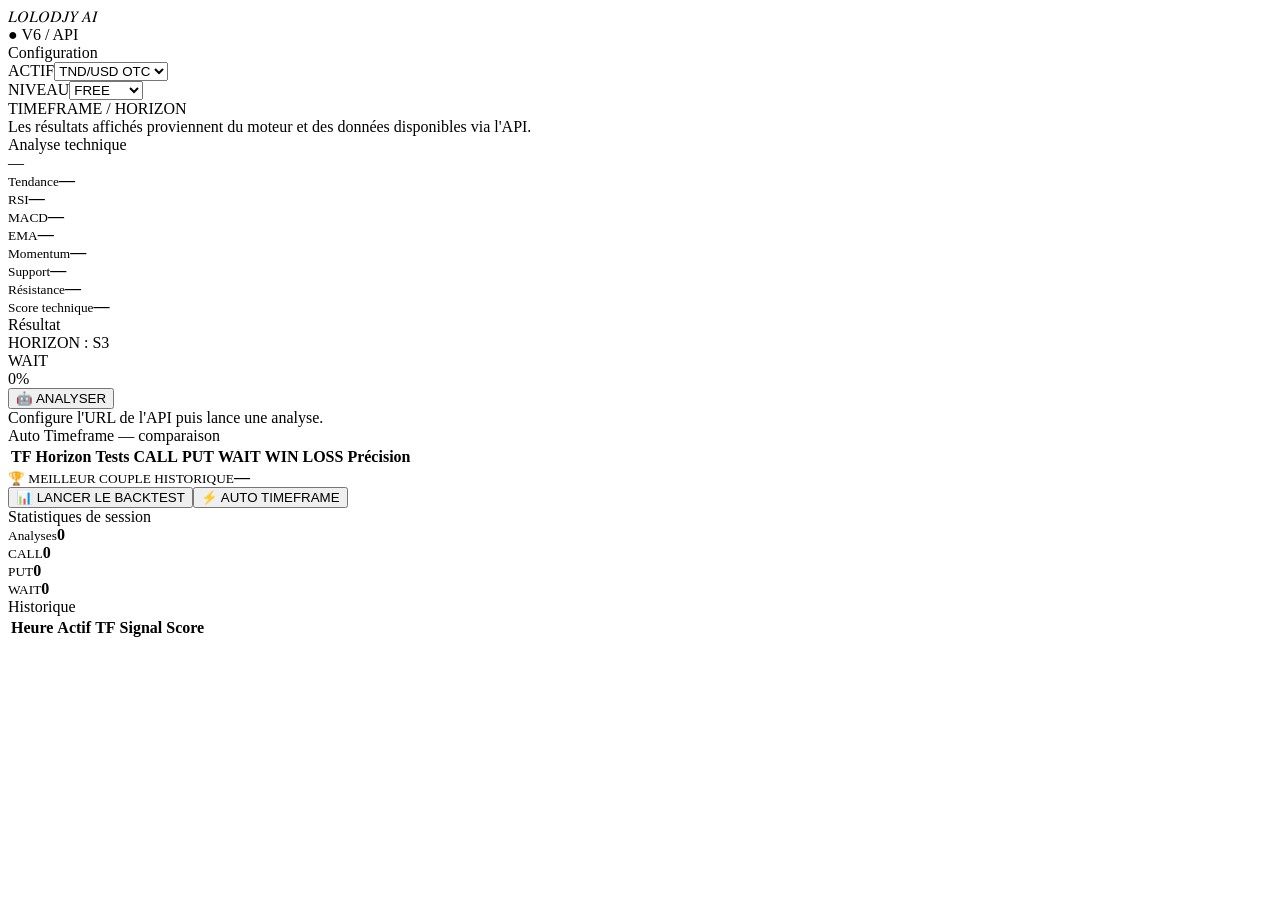
==== commit 017e3c04: "Refactor index.html for version 6 updates Updated the HTML structure and styles for version 6, inclu" ====
--- a/index.html
+++ b/index.html
@@ -1,1072 +1,36 @@
 <!DOCTYPE html>
 <html lang="fr">
 <head>
-<meta charset="UTF-8">
-<meta name="viewport" content="width=device-width, initial-scale=1.0">
-<title>𝐿𝑂𝐿𝑂𝐷𝐽𝑌 𝐴𝐼 — V4</title>
+<meta charset="UTF-8"><meta name="viewport" content="width=device-width,initial-scale=1.0">
+<meta name="theme-color" content="#111111"><link rel="manifest" href="manifest.json"><link rel="stylesheet" href="style.css">
+<title>𝐿𝑂𝐿𝑂𝐷𝐽𝑌 𝐴𝐼 — V6</title>
+</head>
+<body>
+<header><div class="logo">𝐿𝑂𝐿𝑂𝐷𝐽𝑌 <span>𝐴𝐼</span></div><div class="mode">● V6 / API</div></header>
+<main>
+<section class="card"><div class="title">Configuration</div><div class="grid">
+<div><label>ACTIF</label><select id="asset"><option>TND/USD OTC</option><option>EUR/USD OTC</option><option>GBP/USD OTC</option><option>USD/JPY OTC</option><option>AUD/USD OTC</option><option>USD/CAD OTC</option><option>USD/CHF OTC</option><option>NZD/USD OTC</option><option>EUR/GBP OTC</option><option>EUR/JPY OTC</option><option>GBP/JPY OTC</option></select></div>
+<div><label>NIVEAU</label><select id="level"><option>FREE</option><option>PRO</option><option>VIP</option><option>OWNER</option></select></div></div>
+<div class="group"><label>TIMEFRAME / HORIZON</label><div class="tfbox" id="tfbox"></div></div>
+<div class="notice">Les résultats affichés proviennent du moteur et des données disponibles via l'API.</div></section>
 
-<style>
-*{box-sizing:border-box}
+<section class="analysis">
+<div class="card"><div class="title">Analyse technique</div><div class="price" id="price">—</div><div class="metrics">
+<div class="metric"><small>Tendance</small><strong id="trend">—</strong></div><div class="metric"><small>RSI</small><strong id="rsi">—</strong></div><div class="metric"><small>MACD</small><strong id="macd">—</strong></div><div class="metric"><small>EMA</small><strong id="ema">—</strong></div><div class="metric"><small>Momentum</small><strong id="momentum">—</strong></div><div class="metric"><small>Support</small><strong id="support">—</strong></div><div class="metric"><small>Résistance</small><strong id="resistance">—</strong></div><div class="metric"><small>Score technique</small><strong id="raw">—</strong></div>
+</div></div>
 
-body{
-    margin:0;
-    background:#07090d;
-    color:#fff;
-    font-family:Arial,sans-serif;
-}
-
-header{
-    padding:18px;
-    background:#0b0e13;
-    border-bottom:1px solid #202630;
-    display:flex;
-    justify-content:space-between;
-    align-items:center;
-}
-
-.logo{
-    font-size:22px;
-    font-weight:900;
-}
-
-.logo span{
-    color:#4da3ff;
-}
-
-.mode{
-    color:#28d17c;
-    font-size:10px;
-    font-weight:bold;
-}
-
-main{
-    width:94%;
-    max-width:1100px;
-    margin:20px auto;
-}
-
-.card{
-    background:#0d1117;
-    border:1px solid #202630;
-    border-radius:16px;
-    padding:18px;
-    margin-bottom:16px;
-}
-
-.title{
-    color:#8994a3;
-    font-size:12px;
-    font-weight:900;
-    text-transform:uppercase;
-    margin-bottom:15px;
-}
-
-.grid{
-    display:grid;
-    grid-template-columns:1fr 1fr;
-    gap:15px;
-}
-
-label{
-    display:block;
-    color:#778290;
-    font-size:11px;
-    margin-bottom:6px;
-}
-
-select{
-    width:100%;
-    padding:12px;
-    background:#151a21;
-    color:#fff;
-    border:1px solid #29313c;
-    border-radius:9px;
-}
-
-.group{
-    margin-top:16px;
-}
-
-.tfbox{
-    display:flex;
-    gap:7px;
-    flex-wrap:wrap;
-}
-
-.tf{
-    border:1px solid #29313c;
-    background:#12171e;
-    color:#aeb7c4;
-    border-radius:8px;
-    padding:8px 10px;
-    font-size:11px;
-    font-weight:800;
-}
-
-.tf.active{
-    background:#1769aa;
-    color:#fff;
-    border-color:#4da3ff;
-}
-
-.analysis{
-    display:grid;
-    grid-template-columns:1fr 1fr;
-    gap:16px;
-}
-
-.price{
-    font-size:30px;
-    font-weight:900;
-    margin-bottom:16px;
-}
-
-.metrics{
-    display:grid;
-    grid-template-columns:1fr 1fr;
-    gap:8px;
-}
-
-.metric{
-    background:#11161d;
-    padding:12px;
-    border-radius:9px;
-}
-
-.metric small{
-    display:block;
-    color:#697584;
-    margin-bottom:5px;
-}
-
-.metric strong{
-    font-size:13px;
-}
-
-.signalbox{
-    min-height:300px;
-    display:flex;
-    flex-direction:column;
-    justify-content:center;
-    align-items:center;
-    text-align:center;
-}
-
-.signal{
-    font-size:48px;
-    font-weight:1000;
-    margin:15px;
-}
-
-.call{
-    color:#28d17c;
-}
-
-.put{
-    color:#ff5364;
-}
-
-.wait{
-    color:#f1c75b;
-}
-
-.conf{
-    font-size:24px;
-    font-weight:900;
-}
-
-.bar{
-    width:85%;
-    max-width:300px;
-    height:8px;
-    background:#222831;
-    border-radius:20px;
-    margin:10px;
-}
-
-.fill{
-    height:100%;
-    width:0%;
-    background:#4da3ff;
-    transition:.4s;
-}
-
-.btn{
-    margin-top:15px;
-    padding:13px 20px;
-    border:0;
-    border-radius:9px;
-    background:#1769aa;
-    color:#fff;
-    font-weight:900;
-}
-
-.btn.secondary{
-    background:#151a21;
-    border:1px solid #29313c;
-}
-
-.notice{
-    color:#687484;
-    font-size:11px;
-    line-height:1.5;
-    margin-top:12px;
-}
-
-.stats{
-    display:grid;
-    grid-template-columns:repeat(4,1fr);
-    gap:8px;
-}
-
-.stat{
-    background:#11161d;
-    padding:12px;
-    border-radius:9px;
-}
-
-.stat small{
-    display:block;
-    color:#687484;
-}
-
-.stat strong{
-    font-size:20px;
-}
-
-table{
-    width:100%;
-    border-collapse:collapse;
-}
-
-th,td{
-    padding:9px;
-    font-size:11px;
-    text-align:left;
-    border-bottom:1px solid #202630;
-}
-
-th{
-    color:#687484;
-}
-
-.best{
-    border:1px solid #28d17c;
-    background:#0c1814;
-    margin-top:12px;
-}
-
-.best strong{
-    color:#28d17c;
-    display:block;
-    margin-top:6px;
-}
-
-.badge{
-    background:#151a21;
-    color:#9da8b5;
-    padding:5px 8px;
-    border-radius:7px;
-    font-size:10px;
-    font-weight:800;
-}
-
-@media(max-width:720px){
-    .grid,
-    .analysis{
-        grid-template-columns:1fr;
-    }
-}
-
-@media(max-width:450px){
-    .metrics{
-        grid-template-columns:1fr;
-    }
-
-    .stats{
-        grid-template-columns:1fr 1fr;
-    }
-}
-</style>
-</head>
-
-<body>
-
-<header>
-    <div class="logo">
-        𝐿𝑂𝐿𝑂𝐷𝐽𝑌 <span>𝐴𝐼</span>
-    </div>
-
-    <div class="mode">
-        ● V4 / SIMULATION
-    </div>
-</header>
-
-<main>
-
-<section class="card">
-
-<div class="title">
-    Configuration binaire
-</div>
-
-<div class="grid">
-
-<div>
-<label>ACTIF OTC</label>
-
-<select id="asset">
-<option>TND/USD OTC</option>
-<option>EUR/USD OTC</option>
-<option>GBP/USD OTC</option>
-<option>USD/JPY OTC</option>
-<option>AUD/USD OTC</option>
-<option>USD/CAD OTC</option>
-<option>USD/CHF OTC</option>
-<option>NZD/USD OTC</option>
-<option>EUR/GBP OTC</option>
-<option>EUR/JPY OTC</option>
-<option>GBP/JPY OTC</option>
-</select>
-</div>
-
-<div>
-<label>NIVEAU</label>
-
-<select id="level">
-<option>FREE</option>
-<option>PRO</option>
-<option>VIP</option>
-<option>OWNER</option>
-</select>
-</div>
-
-</div>
-
-<div class="group">
-
-<label>TIMEFRAME / HORIZON</label>
-
-<div class="tfbox" id="tfbox"></div>
-
-</div>
-
-<div class="notice">
-Timeframe et horizon sont associés pour le test.
-Exemple : M2 = horizon simulé de 2 minutes.
-</div>
-
+<div class="card"><div class="title">Résultat</div><div class="signalbox"><div class="badge" id="horizon">HORIZON : S3</div><div id="signal" class="signal wait">WAIT</div><div class="conf"><span id="confidence">0</span>%</div><div class="bar"><div id="fill" class="fill"></div></div><button class="btn" id="analyze">🤖 ANALYSER</button><div class="notice" id="reason">Configure l'URL de l'API puis lance une analyse.</div></div></div>
 </section>
 
-<section class="analysis">
+<section class="card"><div class="title">Auto Timeframe — comparaison</div><table><thead><tr><th>TF</th><th>Horizon</th><th>Tests</th><th>CALL</th><th>PUT</th><th>WAIT</th><th>WIN</th><th>LOSS</th><th>Précision</th></tr></thead><tbody id="tfTable"></tbody></table>
+<div class="stat best"><small>🏆 MEILLEUR COUPLE HISTORIQUE</small><strong id="bestTf">—</strong></div>
+<button class="btn" id="backtest">📊 LANCER LE BACKTEST</button><button class="btn secondary" id="auto">⚡ AUTO TIMEFRAME</button></section>
 
-<div class="card">
+<section class="card"><div class="title">Statistiques de session</div><div class="stats">
+<div class="stat"><small>Analyses</small><strong id="total">0</strong></div><div class="stat"><small>CALL</small><strong id="calls">0</strong></div><div class="stat"><small>PUT</small><strong id="puts">0</strong></div><div class="stat"><small>WAIT</small><strong id="waits">0</strong></div>
+</div></section>
 
-<div class="title">
-Analyse technique simulée
-</div>
-
-<div class="price" id="price">
-85.23383
-</div>
-
-<div class="metrics">
-
-<div class="metric">
-<small>Tendance</small>
-<strong id="trend">—</strong>
-</div>
-
-<div class="metric">
-<small>RSI</small>
-<strong id="rsi">—</strong>
-</div>
-
-<div class="metric">
-<small>MACD</small>
-<strong id="macd">—</strong>
-</div>
-
-<div class="metric">
-<small>EMA</small>
-<strong id="ema">—</strong>
-</div>
-
-<div class="metric">
-<small>Momentum</small>
-<strong id="momentum">—</strong>
-</div>
-
-<div class="metric">
-<small>Support</small>
-<strong id="support">—</strong>
-</div>
-
-<div class="metric">
-<small>Résistance</small>
-<strong id="resistance">—</strong>
-</div>
-
-<div class="metric">
-<small>Score technique</small>
-<strong id="raw">—</strong>
-</div>
-
-</div>
-
-<div class="notice">
-Simulation uniquement : aucune donnée OTC réelle n'est utilisée.
-</div>
-
-</div>
-
-<div class="card">
-
-<div class="title">
-Signal
-</div>
-
-<div class="signalbox">
-
-<div class="badge" id="horizon">
-HORIZON : S3
-</div>
-
-<div id="signal" class="signal wait">
-WAIT
-</div>
-
-<div class="conf">
-<span id="confidence">0</span>%
-</div>
-
-<div class="bar">
-<div id="fill" class="fill"></div>
-</div>
-
-<button class="btn" id="analyze">
-🤖 ANALYSER
-</button>
-
-<div class="notice" id="reason">
-Lance une analyse.
-</div>
-
-</div>
-
-</div>
-
-</section>
-
-<section class="card">
-
-<div class="title">
-Auto Timeframe — comparaison
-</div>
-
-<table>
-
-<thead>
-<tr>
-    <th>TF</th>
-    <th>Horizon</th>
-    <th>Tests</th>
-    <th>CALL</th>
-    <th>PUT</th>
-    <th>WAIT</th>
-    <th>WIN</th>
-    <th>LOSS</th>
-    <th>Précision</th>
-</tr>
-</thead>
-
-<tbody id="tfTable">
-</tbody>
-
-</table>
-
-<div class="stat best">
-
-<small>
-🏆 MEILLEUR COUPLE HISTORIQUE — SIMULATION
-</small>
-
-<strong id="bestTf">
-—
-</strong>
-
-</div>
-
-<button class="btn" id="backtest">
-📊 LANCER LE BACKTEST
-</button>
-
-<button class="btn secondary" id="auto">
-⚡ AUTO TIMEFRAME
-</button>
-
-<div class="notice">
-Les résultats sont synthétiques. Ils ne représentent pas une précision réelle ni une garantie de résultat.
-</div>
-
-</section>
-<section class="card">
-
-<div class="title">
-Statistiques de session
-</div>
-
-<div class="stats">
-
-<div class="stat">
-<small>Analyses</small>
-<strong id="total">0</strong>
-</div>
-
-<div class="stat">
-<small>CALL</small>
-<strong id="calls">0</strong>
-</div>
-
-<div class="stat">
-<small>PUT</small>
-<strong id="puts">0</strong>
-</div>
-
-<div class="stat">
-<small>WAIT</small>
-<strong id="waits">0</strong>
-</div>
-
-</div>
-
-</section>
-
-
-<section class="card">
-
-<div class="title">
-Historique
-</div>
-
-<div style="overflow:auto">
-
-<table>
-
-<thead>
-
-<tr>
-<th>Heure</th>
-<th>Actif</th>
-<th>TF</th>
-<th>Signal</th>
-<th>Score</th>
-</tr>
-
-</thead>
-
-<tbody id="history">
-</tbody>
-
-</table>
-
-</div>
-
-</section>
-
-<div class="notice" style="text-align:center;margin-bottom:30px">
-𝐿𝑂𝐿𝑂𝐷𝐽𝑌 𝐴𝐼 — V4<br>
-Moteur de démonstration / backtest simulé.
-</div>
-
+<section class="card"><div class="title">Historique</div><div style="overflow:auto"><table><thead><tr><th>Heure</th><th>Actif</th><th>TF</th><th>Signal</th><th>Score</th></tr></thead><tbody id="history"></tbody></table></div></section>
 </main>
-
-
-<script>
-
-const timeframes = [
-"S3","S5","S10","S15","S20","S30","S40","S50",
-"M1","M2","M3","M5","M10","M15","M30","M60",
-"H1","H4","H12","H24",
-"D1","D7","D30"
-];
-
-let selectedTF = "S3";
-
-let total = 0;
-let calls = 0;
-let puts = 0;
-let waits = 0;
-
-
-/* =========================
-   TIMEFRAME
-========================= */
-
-function getHorizon(tf){
-
-    const number = parseInt(tf.substring(1));
-
-    if(tf.startsWith("S")){
-        return number + " seconde" + (number > 1 ? "s" : "");
-    }
-
-    if(tf.startsWith("M")){
-        return number + " minute" + (number > 1 ? "s" : "");
-    }
-
-    if(tf.startsWith("H")){
-        return number + " heure" + (number > 1 ? "s" : "");
-    }
-
-    return number + " jour" + (number > 1 ? "s" : "");
-}
-
-
-function createTimeframes(){
-
-    const box = document.getElementById("tfbox");
-
-    timeframes.forEach((tf,index)=>{
-
-        const button = document.createElement("button");
-
-        button.className =
-            "tf" + (index === 0 ? " active" : "");
-
-        button.textContent = tf;
-
-        button.onclick = function(){
-
-            document
-                .querySelectorAll(".tf")
-                .forEach(x=>x.classList.remove("active"));
-
-            button.classList.add("active");
-
-            selectedTF = tf;
-
-            document.getElementById("horizon").textContent =
-                "HORIZON : " + getHorizon(tf);
-
-        };
-
-        box.appendChild(button);
-
-    });
-
-}
-
-createTimeframes();
-
-
-/* =========================
-   ANALYSE
-========================= */
-
-function analyze(){
-
-    const asset =
-        document.getElementById("asset").value;
-
-    const price =
-        85.23383 + (Math.random() - 0.5) * 0.04;
-
-    const rsi =
-        30 + Math.random() * 40;
-
-    const emaBull =
-        Math.random() > 0.5;
-
-    const macdBull =
-        Math.random() > 0.5;
-
-    const momentum =
-        Math.random() * 2 - 1;
-
-
-    let score = 0;
-
-    if(emaBull) score += 30;
-    else score -= 30;
-
-    if(macdBull) score += 30;
-    else score -= 30;
-
-    if(rsi < 30) score += 15;
-
-    else if(rsi > 70) score -= 15;
-
-    if(momentum > 0.2)
-        score += 25;
-
-    else if(momentum < -0.2)
-        score -= 25;
-
-
-    let signal;
-
-    if(score >= 20)
-        signal = "CALL";
-
-    else if(score <= -20)
-        signal = "PUT";
-
-    else
-        signal = "WAIT";
-
-
-    const confidence =
-        Math.round(
-            50 + Math.abs(score) / 130 * 49
-        );
-
-
-    const trend =
-        emaBull ? "HAUSSIÈRE" : "BAISSIÈRE";
-
-    const macd =
-        macdBull ? "HAUSSIER" : "BAISSIER";
-
-    const momentumText =
-        momentum > 0.2
-        ? "FORT"
-        : momentum < -0.2
-        ? "FAIBLE"
-        : "MOYEN";
-
-
-    document.getElementById("price").textContent =
-        price.toFixed(5);
-
-    document.getElementById("trend").textContent =
-        trend;
-
-    document.getElementById("rsi").textContent =
-        rsi.toFixed(1);
-
-    document.getElementById("macd").textContent =
-        macd;
-
-    document.getElementById("ema").textContent =
-        trend;
-
-    document.getElementById("momentum").textContent =
-        momentumText;
-
-    document.getElementById("support").textContent =
-        (price - 0.02).toFixed(5);
-
-    document.getElementById("resistance").textContent =
-        (price + 0.02).toFixed(5);
-
-    document.getElementById("raw").textContent =
-        score > 0 ? "+" + score : score;
-
-
-    const signalElement =
-        document.getElementById("signal");
-
-    signalElement.textContent = signal;
-
-    signalElement.className =
-        "signal " + signal.toLowerCase();
-
-
-    document.getElementById("confidence")
-        .textContent = confidence;
-
-    document.getElementById("fill")
-        .style.width = confidence + "%";
-
-
-    document.getElementById("reason").textContent =
-        "Simulation : " +
-        trend.toLowerCase() +
-        " + " +
-        macd.toLowerCase() +
-        " + RSI " +
-        rsi.toFixed(1) +
-        " + momentum " +
-        momentumText.toLowerCase();
-
-
-    const row =
-        document.createElement("tr");
-
-    row.innerHTML = `
-        <td>${new Date().toLocaleTimeString("fr-FR")}</td>
-        <td>${asset}</td>
-        <td>${selectedTF}</td>
-        <td>${signal}</td>
-        <td>${confidence}%</td>
-    `;
-
-    document
-        .getElementById("history")
-        .prepend(row);
-
-
-    total++;
-
-    if(signal === "CALL")
-        calls++;
-
-    else if(signal === "PUT")
-        puts++;
-
-    else
-        waits++;
-
-
-    document.getElementById("total")
-        .textContent = total;
-
-    document.getElementById("calls")
-        .textContent = calls;
-
-    document.getElementById("puts")
-        .textContent = puts;
-
-    document.getElementById("waits")
-        .textContent = waits;
-
-}
-
-
-/* =========================
-   BACKTEST
-========================= */
-
-function runBacktest(){
-
-    const table = document.getElementById("tfTable");
-
-    if(!table){
-        console.error("Table tfTable introuvable");
-        return;
-    }
-
-    table.innerHTML = "";
-
-    const timeframes = [
-        "S3","S5","S10","S15","S30",
-        "M1","M2","M3","M5","M10","M15"
-    ];
-
-    let best = null;
-
-    timeframes.forEach(tf => {
-
-        const tests = 1000;
-
-        let call = 0;
-        let put = 0;
-        let wait = 0;
-        let wins = 0;
-        let losses = 0;
-
-        let price = 100;
-
-        for(let i = 0; i < tests; i++){
-
-            const oldPrice = price;
-
-            price += (Math.random() - 0.5) * 2;
-
-            const movement = price - oldPrice;
-
-            let signal = "WAIT";
-            let score = 50;
-
-            if(movement > 0.15){
-
-                signal = "CALL";
-                score = 60 + Math.random() * 35;
-                call++;
-
-            }else if(movement < -0.15){
-
-                signal = "PUT";
-                score = 60 + Math.random() * 35;
-                put++;
-
-            }else{
-
-                wait++;
-            }
-
-            if(signal === "WAIT"){
-                continue;
-            }
-
-            const futureMovement =
-                (Math.random() - 0.5) * 2;
-
-            const win =
-                (signal === "CALL" && futureMovement > 0) ||
-                (signal === "PUT" && futureMovement < 0);
-
-            if(win){
-                wins++;
-            }else{
-                losses++;
-            }
-        }
-
-        const evaluated = wins + losses;
-
-        const precision =
-            evaluated > 0
-            ? (wins / evaluated) * 100
-            : 0;
-
-        const row = document.createElement("tr");
-
-        row.innerHTML = `
-            <td>${tf}</td>
-            <td>${getHorizon(tf)}</td>
-            <td>${tests}</td>
-            <td>${call}</td>
-            <td>${put}</td>
-            <td>${wait}</td>
-            <td>${wins}</td>
-            <td>${losses}</td>
-            <td>${precision.toFixed(1)}%</td>
-        `;
-
-        table.appendChild(row);
-
-        if(
-            evaluated >= 100 &&
-            (!best || precision > best.precision)
-        ){
-            best = {
-                tf: tf,
-                precision: precision,
-                wins: wins,
-                losses: losses
-            };
-        }
-
-    });
-
-    if(best){
-
-        const bestElement =
-            document.getElementById("bestTf");
-
-        if(bestElement){
-
-            bestElement.textContent =
-                best.tf +
-                " — " +
-                getHorizon(best.tf) +
-                " — " +
-                best.precision.toFixed(1) +
-                "%";
-        }
-    }
-
-}
-
-
-/* =========================
-   AUTO TIMEFRAME
-========================= */
-
-function autoTimeframe(){
-
-    runBacktest();
-
-    let rows =
-        document
-        .getElementById("tfTable")
-        .querySelectorAll("tr");
-
-
-    let bestRow = null;
-    let bestValue = -1;
-
-
-    rows.forEach(row=>{
-
-        const cells =
-            row.querySelectorAll("td");
-
-        if(cells.length < 6)
-            return;
-
-        const value =
-            parseFloat(
-                cells[5].textContent
-            );
-
-
-        if(value > bestValue){
-
-            bestValue = value;
-            bestRow = row;
-
-        }
-
-    });
-
-
-    if(!bestRow)
-        return;
-
-
-    selectedTF =
-        bestRow.children[0].textContent;
-
-
-    document
-        .querySelectorAll(".tf")
-        .forEach(button=>{
-
-            button.classList.toggle(
-                "active",
-                button.textContent === selectedTF
-            );
-
-        });
-
-
-    document.getElementById("horizon")
-        .textContent =
-        "HORIZON : " +
-        getHorizon(selectedTF);
-
-
-    document.getElementById("bestTf")
-        .textContent =
-        selectedTF +
-        " — " +
-        getHorizon(selectedTF) +
-        " — " +
-        bestValue.toFixed(1) +
-        "%";
-
-}
-
-
-/* =========================
-   BOUTONS
-========================= */
-
-document.getElementById("analyze")
-    .onclick = analyze;
-
-
-document.getElementById("backtest")
-    .onclick = runBacktest;
-
-
-document.getElementById("auto")
-    .onclick = autoTimeframe;
-
-</script>
-
-</body>
-</html>
+<script src="script.js" defer></script>
+</body></html>
